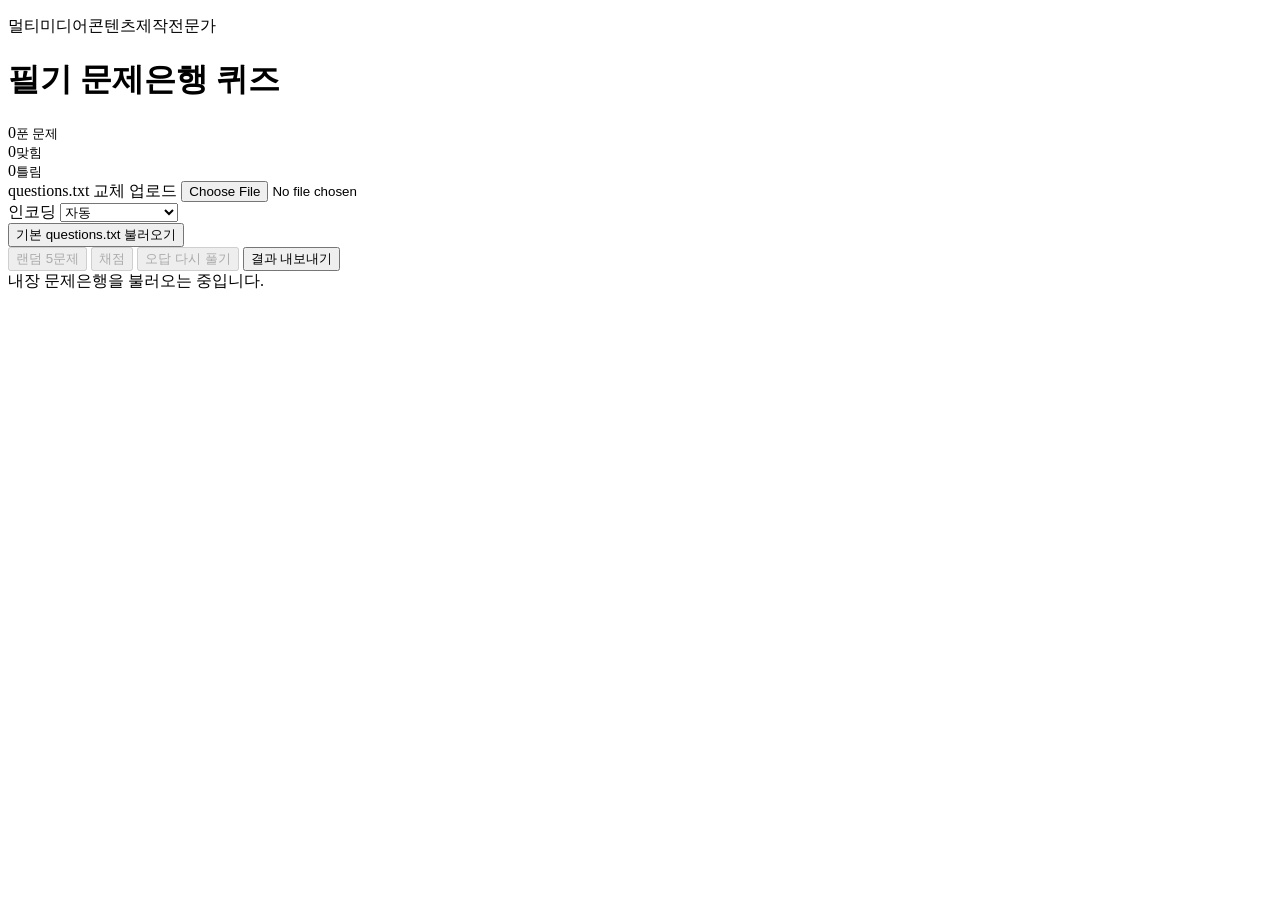
==== multimedia-quiz/index.html @ 29ee4582 "Add multimedia quiz PWA index" ====
<!DOCTYPE html>
<html lang="ko">
<head>
  <meta charset="UTF-8">
  <meta name="viewport" content="width=device-width, initial-scale=1.0, viewport-fit=cover">
  <meta name="theme-color" content="#0f766e">
  <meta name="apple-mobile-web-app-capable" content="yes">
  <meta name="apple-mobile-web-app-title" content="필기 퀴즈">
  <meta name="apple-mobile-web-app-status-bar-style" content="default">
  <title>멀티미디어 필기 퀴즈</title>
  <link rel="manifest" href="manifest.webmanifest">
  <link rel="icon" href="icon.svg" type="image/svg+xml">
  <link rel="apple-touch-icon" href="icon.svg">
  <link rel="stylesheet" href="style.css">
</head>
<body>
  <div class="app">
    <header class="top">
      <div>
        <p class="eyebrow">멀티미디어콘텐츠제작전문가</p>
        <h1>필기 문제은행 퀴즈</h1>
      </div>
      <div class="stats" aria-label="오늘 학습 통계">
        <div><span id="todaySolved">0</span><small>푼 문제</small></div>
        <div><span id="todayCorrect">0</span><small>맞힘</small></div>
        <div><span id="todayWrong">0</span><small>틀림</small></div>
      </div>
    </header>

    <main>
      <section class="panel loader">
        <div class="field">
          <label for="fileInput">questions.txt 교체 업로드</label>
          <input id="fileInput" type="file" accept=".txt,text/plain">
        </div>
        <div class="field compact">
          <label for="encodingSelect">인코딩</label>
          <select id="encodingSelect">
            <option value="auto">자동</option>
            <option value="utf-8">UTF-8</option>
            <option value="euc-kr">EUC-KR/CP949</option>
          </select>
        </div>
        <button id="loadSampleBtn" type="button">기본 questions.txt 불러오기</button>
      </section>

      <section class="toolbar">
        <button id="newSetBtn" type="button" disabled>랜덤 5문제</button>
        <button id="gradeBtn" type="button" disabled>채점</button>
        <button id="retryWrongBtn" type="button" disabled>오답 다시 풀기</button>
        <button id="exportBtn" type="button">결과 내보내기</button>
      </section>

      <section class="status" id="statusBox">내장 문제은행을 불러오는 중입니다.</section>
      <section id="quizList" class="quiz-list" aria-live="polite"></section>
    </main>
  </div>

  <template id="questionTemplate">
    <article class="question-card">
      <div class="question-head"><span class="badge question-number"></span><span class="subject"></span></div>
      <p class="question-text"></p>
      <div class="choices"></div>
      <div class="answer-box"></div>
      <div class="result"></div>
      <details class="explanation">
        <summary>해설 보기</summary>
        <p class="explanation-text"></p>
        <p class="keyword-text"></p>
      </details>
    </article>
  </template>

  <script src="script.js"></script>
</body>
</html>
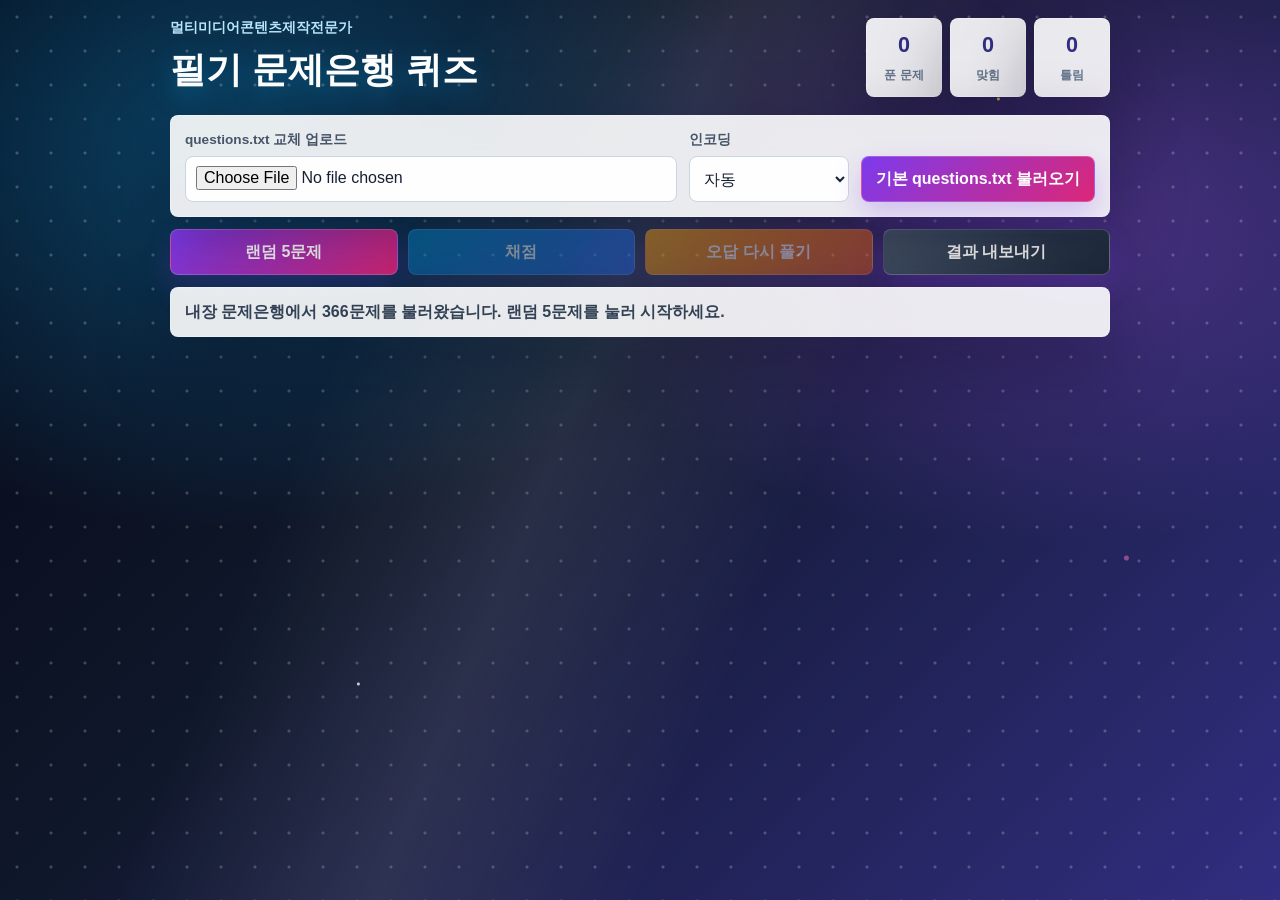
==== commit 0fb9892a: "Add multimedia quiz PWA" ====
--- a/multimedia-quiz/index.html
+++ b/multimedia-quiz/index.html
@@ -21,9 +21,18 @@
         <h1>필기 문제은행 퀴즈</h1>
       </div>
       <div class="stats" aria-label="오늘 학습 통계">
-        <div><span id="todaySolved">0</span><small>푼 문제</small></div>
-        <div><span id="todayCorrect">0</span><small>맞힘</small></div>
-        <div><span id="todayWrong">0</span><small>틀림</small></div>
+        <div>
+          <span id="todaySolved">0</span>
+          <small>푼 문제</small>
+        </div>
+        <div>
+          <span id="todayCorrect">0</span>
+          <small>맞힘</small>
+        </div>
+        <div>
+          <span id="todayWrong">0</span>
+          <small>틀림</small>
+        </div>
       </div>
     </header>
 
@@ -51,14 +60,20 @@
         <button id="exportBtn" type="button">결과 내보내기</button>
       </section>
 
-      <section class="status" id="statusBox">내장 문제은행을 불러오는 중입니다.</section>
+      <section class="status" id="statusBox">
+        내장 문제은행을 불러오는 중입니다.
+      </section>
+
       <section id="quizList" class="quiz-list" aria-live="polite"></section>
     </main>
   </div>
 
   <template id="questionTemplate">
     <article class="question-card">
-      <div class="question-head"><span class="badge question-number"></span><span class="subject"></span></div>
+      <div class="question-head">
+        <span class="badge question-number"></span>
+        <span class="subject"></span>
+      </div>
       <p class="question-text"></p>
       <div class="choices"></div>
       <div class="answer-box"></div>
--- a/multimedia-quiz/style.css
+++ b/multimedia-quiz/style.css
@@ -0,0 +1,363 @@
+:root {
+  --bg: #070a1d;
+  --panel: rgba(255, 255, 255, 0.9);
+  --panel-strong: rgba(255, 255, 255, 0.96);
+  --text: #162033;
+  --muted: #64748b;
+  --line: rgba(255, 255, 255, 0.28);
+  --brand: #7c3aed;
+  --brand-dark: #5b21b6;
+  --accent: #0ea5e9;
+  --good: #047857;
+  --bad: #be123c;
+  --warn: #f59e0b;
+  --shadow: 0 24px 70px rgba(7, 10, 29, 0.38);
+}
+
+* {
+  box-sizing: border-box;
+}
+
+body {
+  min-height: 100vh;
+  margin: 0;
+  background:
+    radial-gradient(circle at 14% 18%, rgba(56, 189, 248, 0.42) 0 2px, transparent 3px),
+    radial-gradient(circle at 78% 11%, rgba(252, 211, 77, 0.8) 0 1px, transparent 2px),
+    radial-gradient(circle at 88% 62%, rgba(244, 114, 182, 0.5) 0 2px, transparent 3px),
+    radial-gradient(circle at 28% 76%, rgba(255, 255, 255, 0.75) 0 1px, transparent 2px),
+    radial-gradient(ellipse at 18% 16%, rgba(14, 165, 233, 0.34), transparent 36%),
+    radial-gradient(ellipse at 82% 24%, rgba(168, 85, 247, 0.34), transparent 34%),
+    linear-gradient(135deg, #050816 0%, #0f172a 42%, #312e81 100%);
+  background-attachment: fixed;
+  color: var(--text);
+  font-family: -apple-system, BlinkMacSystemFont, "Segoe UI", Roboto, "Noto Sans KR", Arial, sans-serif;
+  line-height: 1.5;
+}
+
+body::before {
+  position: fixed;
+  inset: 0;
+  z-index: -1;
+  content: "";
+  background:
+    linear-gradient(112deg, transparent 0 28%, rgba(255, 255, 255, 0.22) 45%, transparent 62%),
+    radial-gradient(circle at 50% 50%, rgba(255, 255, 255, 0.5) 0 1px, transparent 2px);
+  background-size: 100% 100%, 34px 34px;
+  opacity: 0.44;
+  pointer-events: none;
+}
+
+button,
+input,
+select,
+textarea {
+  font: inherit;
+}
+
+button {
+  min-height: 46px;
+  border: 1px solid rgba(255, 255, 255, 0.2);
+  border-radius: 8px;
+  background: linear-gradient(135deg, var(--brand), #db2777);
+  color: #fff;
+  padding: 10px 14px;
+  font-weight: 800;
+  cursor: pointer;
+  box-shadow: 0 12px 28px rgba(124, 58, 237, 0.24);
+}
+
+button:hover:not(:disabled) {
+  filter: brightness(1.06);
+  transform: translateY(-1px);
+}
+
+button:disabled {
+  cursor: not-allowed;
+  opacity: 0.45;
+  transform: none;
+}
+
+.app {
+  width: min(980px, 100%);
+  margin: 0 auto;
+  padding: max(18px, env(safe-area-inset-top)) 20px 28px;
+}
+
+.top {
+  display: grid;
+  grid-template-columns: 1fr auto;
+  gap: 16px;
+  align-items: end;
+  margin-bottom: 18px;
+  color: #fff;
+}
+
+.eyebrow {
+  margin: 0 0 4px;
+  color: #bae6fd;
+  font-size: 0.86rem;
+  font-weight: 900;
+}
+
+h1 {
+  margin: 0;
+  font-size: clamp(1.45rem, 3vw, 2.25rem);
+  letter-spacing: 0;
+  text-shadow: 0 8px 26px rgba(14, 165, 233, 0.35);
+}
+
+.stats {
+  display: grid;
+  grid-template-columns: repeat(3, minmax(76px, 1fr));
+  gap: 8px;
+}
+
+.stats div,
+.panel,
+.status,
+.question-card {
+  border: 1px solid var(--line);
+  border-radius: 8px;
+  background: var(--panel);
+  box-shadow: var(--shadow);
+  backdrop-filter: blur(16px);
+}
+
+.stats div {
+  padding: 10px;
+  text-align: center;
+}
+
+.stats span {
+  display: block;
+  color: #312e81;
+  font-size: 1.35rem;
+  font-weight: 900;
+}
+
+.stats small {
+  color: var(--muted);
+  font-size: 0.78rem;
+  font-weight: 800;
+}
+
+.loader {
+  display: grid;
+  grid-template-columns: minmax(0, 1fr) 160px auto;
+  gap: 12px;
+  align-items: end;
+  padding: 14px;
+}
+
+.field label {
+  display: block;
+  margin-bottom: 6px;
+  color: #475569;
+  font-size: 0.85rem;
+  font-weight: 800;
+}
+
+input[type="file"],
+select,
+textarea {
+  width: 100%;
+  min-height: 46px;
+  border: 1px solid #cbd5e1;
+  border-radius: 8px;
+  background: rgba(255, 255, 255, 0.96);
+  color: var(--text);
+  padding: 9px 10px;
+}
+
+textarea {
+  min-height: 92px;
+  resize: vertical;
+}
+
+.toolbar {
+  display: grid;
+  grid-template-columns: repeat(4, 1fr);
+  gap: 10px;
+  margin: 12px 0;
+}
+
+#gradeBtn {
+  background: linear-gradient(135deg, #0284c7, #2563eb);
+}
+
+#retryWrongBtn {
+  background: linear-gradient(135deg, #f59e0b, #ea580c);
+}
+
+#exportBtn {
+  background: linear-gradient(135deg, #475569, #1e293b);
+}
+
+.status {
+  padding: 12px 14px;
+  color: #334155;
+  font-weight: 800;
+}
+
+.quiz-list {
+  display: grid;
+  gap: 14px;
+  margin-top: 14px;
+}
+
+.question-card {
+  position: relative;
+  overflow: hidden;
+  padding: 16px;
+  background: var(--panel-strong);
+}
+
+.question-card::before {
+  position: absolute;
+  top: 0;
+  left: 0;
+  width: 100%;
+  height: 4px;
+  content: "";
+  background: linear-gradient(90deg, #38bdf8, #a78bfa, #f472b6, #facc15);
+}
+
+.question-head {
+  display: flex;
+  flex-wrap: wrap;
+  gap: 8px;
+  align-items: center;
+  margin-bottom: 10px;
+}
+
+.badge,
+.subject {
+  border-radius: 999px;
+  padding: 4px 9px;
+  font-size: 0.8rem;
+  font-weight: 900;
+}
+
+.badge {
+  background: #ede9fe;
+  color: #5b21b6;
+}
+
+.subject {
+  background: #e0f2fe;
+  color: #075985;
+}
+
+.question-text {
+  margin: 0 0 14px;
+  white-space: pre-wrap;
+  font-size: 1.04rem;
+  font-weight: 750;
+}
+
+.choices {
+  display: grid;
+  gap: 8px;
+}
+
+.choice-btn {
+  width: 100%;
+  min-height: 48px;
+  border: 1px solid #d8b4fe;
+  background: #fff;
+  color: var(--text);
+  text-align: left;
+  font-weight: 750;
+  box-shadow: none;
+}
+
+.choice-btn:hover {
+  border-color: #7c3aed;
+  background: #f5f3ff;
+}
+
+.choice-btn.selected {
+  border-color: #7c3aed;
+  background: linear-gradient(135deg, #ede9fe, #e0f2fe);
+  color: #312e81;
+}
+
+.answer-box {
+  margin-top: 8px;
+}
+
+.result {
+  display: none;
+  margin-top: 12px;
+  border-radius: 8px;
+  padding: 12px;
+  font-weight: 900;
+}
+
+.result.correct {
+  display: block;
+  border: 1px solid #86efac;
+  background: linear-gradient(135deg, #dcfce7, #ecfeff);
+  color: var(--good);
+}
+
+.result.wrong {
+  display: block;
+  border: 1px solid #fecdd3;
+  background: linear-gradient(135deg, #ffe4e6, #fff7ed);
+  color: var(--bad);
+}
+
+.explanation {
+  margin-top: 10px;
+  color: var(--muted);
+}
+
+.explanation summary {
+  cursor: pointer;
+  font-weight: 900;
+}
+
+.explanation p {
+  margin: 8px 0 0;
+  white-space: pre-wrap;
+}
+
+@media (max-width: 720px) {
+  .app {
+    padding: max(14px, env(safe-area-inset-top)) 14px 22px;
+  }
+
+  .top,
+  .loader,
+  .toolbar {
+    grid-template-columns: 1fr;
+  }
+
+  .stats {
+    grid-template-columns: repeat(3, 1fr);
+  }
+
+  .loader {
+    align-items: stretch;
+  }
+
+  .question-card {
+    padding: 14px;
+  }
+}
+
+@media (max-width: 420px) {
+  .stats {
+    gap: 6px;
+  }
+
+  .stats div {
+    padding: 8px 5px;
+  }
+
+  .stats span {
+    font-size: 1.1rem;
+  }
+}
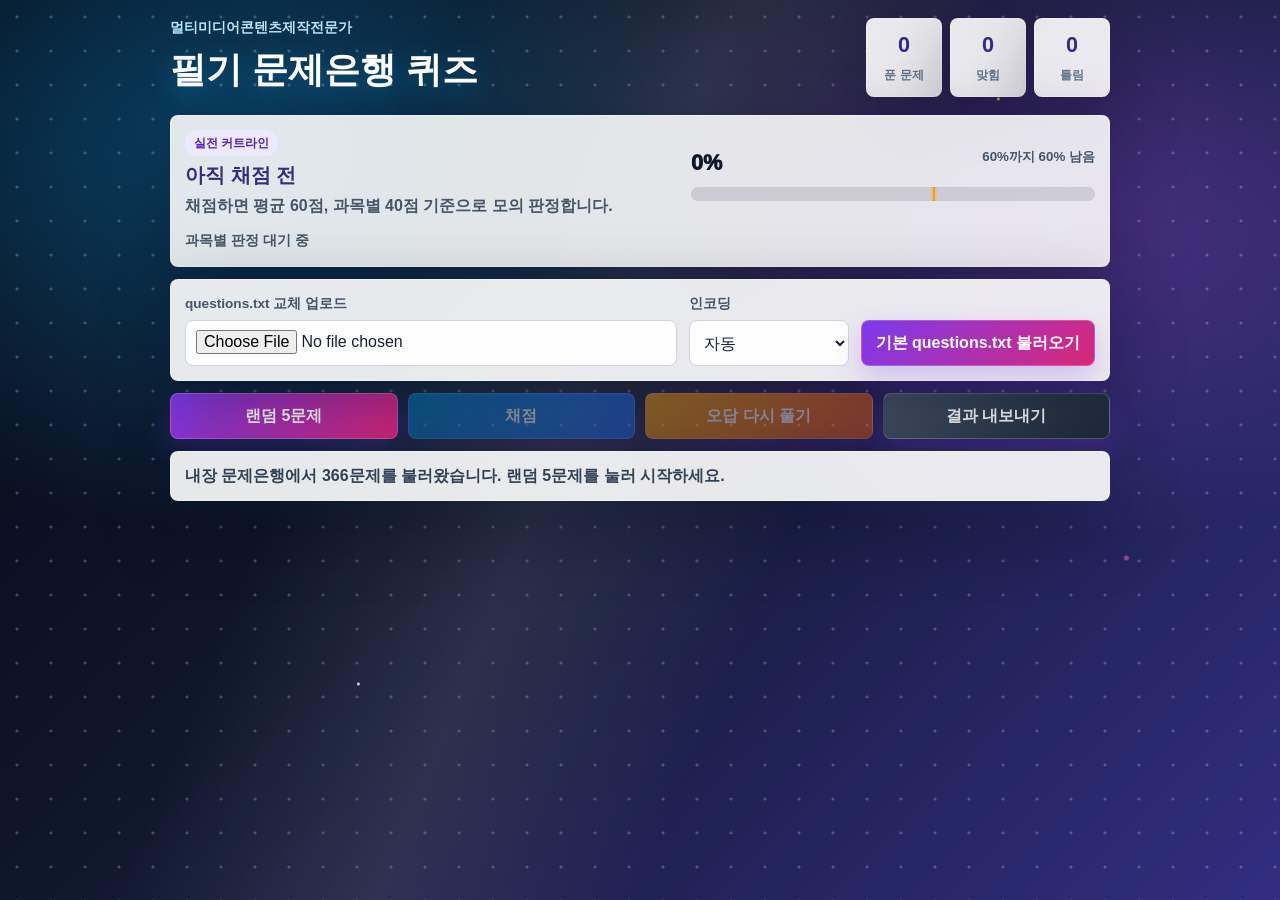
==== commit ecb57abc: "Add exam cutoff assessment" ====
--- a/multimedia-quiz/index.html
+++ b/multimedia-quiz/index.html
@@ -37,6 +37,25 @@
     </header>
 
     <main>
+      <section class="exam-panel" aria-label="실전 합격선 판정">
+        <div class="exam-summary">
+          <span class="exam-label">실전 커트라인</span>
+          <strong id="examStatus">아직 채점 전</strong>
+          <p id="examMessage">채점하면 평균 60점, 과목별 40점 기준으로 모의 판정합니다.</p>
+        </div>
+        <div class="score-meter" aria-label="현재 세트 점수">
+          <div class="meter-top">
+            <span id="examPercent">0%</span>
+            <small id="examMargin">60%까지 60% 남음</small>
+          </div>
+          <div class="meter-track">
+            <div id="examBar" class="meter-fill"></div>
+            <span class="cutline"></span>
+          </div>
+        </div>
+        <div id="subjectBreakdown" class="subject-breakdown">과목별 판정 대기 중</div>
+      </section>
+
       <section class="panel loader">
         <div class="field">
           <label for="fileInput">questions.txt 교체 업로드</label>
--- a/multimedia-quiz/style.css
+++ b/multimedia-quiz/style.css
@@ -150,6 +150,115 @@
   padding: 14px;
 }
 
+.exam-panel {
+  display: grid;
+  grid-template-columns: minmax(0, 1.1fr) minmax(220px, 0.9fr);
+  gap: 12px;
+  margin-bottom: 12px;
+  padding: 14px;
+  border: 1px solid rgba(255, 255, 255, 0.32);
+  border-radius: 8px;
+  background: rgba(255, 255, 255, 0.88);
+  box-shadow: var(--shadow);
+  backdrop-filter: blur(16px);
+}
+
+.exam-summary strong {
+  display: block;
+  color: #312e81;
+  font-size: 1.25rem;
+  font-weight: 950;
+}
+
+.exam-summary p {
+  margin: 4px 0 0;
+  color: #475569;
+  font-weight: 750;
+}
+
+.exam-label {
+  display: inline-block;
+  margin-bottom: 4px;
+  border-radius: 999px;
+  background: #ede9fe;
+  color: #5b21b6;
+  padding: 4px 9px;
+  font-size: 0.78rem;
+  font-weight: 950;
+}
+
+.score-meter {
+  align-self: center;
+}
+
+.meter-top {
+  display: flex;
+  justify-content: space-between;
+  gap: 8px;
+  margin-bottom: 8px;
+  color: #475569;
+  font-weight: 850;
+}
+
+.meter-top span {
+  color: #0f172a;
+  font-size: 1.35rem;
+  font-weight: 950;
+}
+
+.meter-track {
+  position: relative;
+  overflow: hidden;
+  height: 14px;
+  border-radius: 999px;
+  background: rgba(15, 23, 42, 0.12);
+}
+
+.meter-fill {
+  width: 0%;
+  height: 100%;
+  border-radius: inherit;
+  background: linear-gradient(90deg, #38bdf8, #8b5cf6, #f472b6);
+  transition: width 240ms ease;
+}
+
+.cutline {
+  position: absolute;
+  top: -4px;
+  bottom: -4px;
+  left: 60%;
+  width: 2px;
+  background: #f59e0b;
+  box-shadow: 0 0 0 2px rgba(245, 158, 11, 0.22);
+}
+
+.subject-breakdown {
+  grid-column: 1 / -1;
+  display: flex;
+  flex-wrap: wrap;
+  gap: 8px;
+  color: #475569;
+  font-size: 0.9rem;
+  font-weight: 800;
+}
+
+.subject-pill {
+  border: 1px solid #cbd5e1;
+  border-radius: 999px;
+  background: rgba(255, 255, 255, 0.78);
+  padding: 5px 10px;
+}
+
+.subject-pill.pass {
+  border-color: #86efac;
+  color: #047857;
+}
+
+.subject-pill.fail {
+  border-color: #fecdd3;
+  color: #be123c;
+}
+
 .field label {
   display: block;
   margin-bottom: 6px;
@@ -330,6 +439,7 @@
   }
 
   .top,
+  .exam-panel,
   .loader,
   .toolbar {
     grid-template-columns: 1fr;
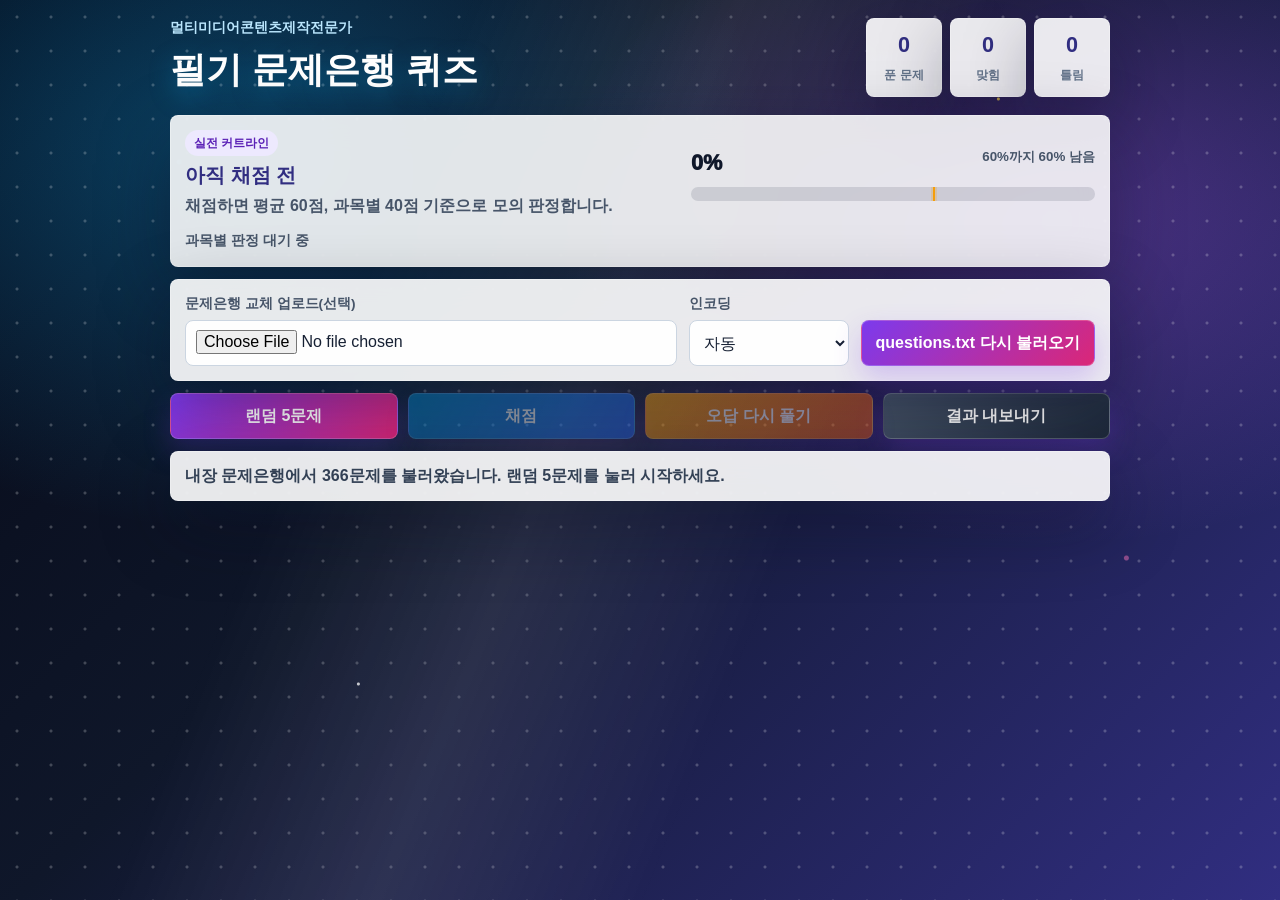
==== commit fa8a1ebf: "Show options for matching questions" ====
--- a/multimedia-quiz/index.html
+++ b/multimedia-quiz/index.html
@@ -58,7 +58,7 @@
 
       <section class="panel loader">
         <div class="field">
-          <label for="fileInput">questions.txt 교체 업로드</label>
+          <label for="fileInput">문제은행 교체 업로드(선택)</label>
           <input id="fileInput" type="file" accept=".txt,text/plain">
         </div>
         <div class="field compact">
@@ -69,7 +69,7 @@
             <option value="euc-kr">EUC-KR/CP949</option>
           </select>
         </div>
-        <button id="loadSampleBtn" type="button">기본 questions.txt 불러오기</button>
+        <button id="loadSampleBtn" type="button">questions.txt 다시 불러오기</button>
       </section>
 
       <section class="toolbar">
@@ -80,7 +80,7 @@
       </section>
 
       <section class="status" id="statusBox">
-        내장 문제은행을 불러오는 중입니다.
+        문제은행은 이미 앱에 들어있습니다. 교체할 때만 TXT를 업로드하세요.
       </section>
 
       <section id="quizList" class="quiz-list" aria-live="polite"></section>
--- a/multimedia-quiz/style.css
+++ b/multimedia-quiz/style.css
@@ -392,6 +392,22 @@
   color: #312e81;
 }
 
+.matching-options {
+  display: grid;
+  gap: 8px;
+  margin-bottom: 10px;
+}
+
+.matching-option {
+  border: 1px solid #d8b4fe;
+  border-radius: 8px;
+  background: rgba(255, 255, 255, 0.92);
+  color: #1e293b;
+  padding: 10px 12px;
+  white-space: pre-wrap;
+  font-weight: 750;
+}
+
 .answer-box {
   margin-top: 8px;
 }
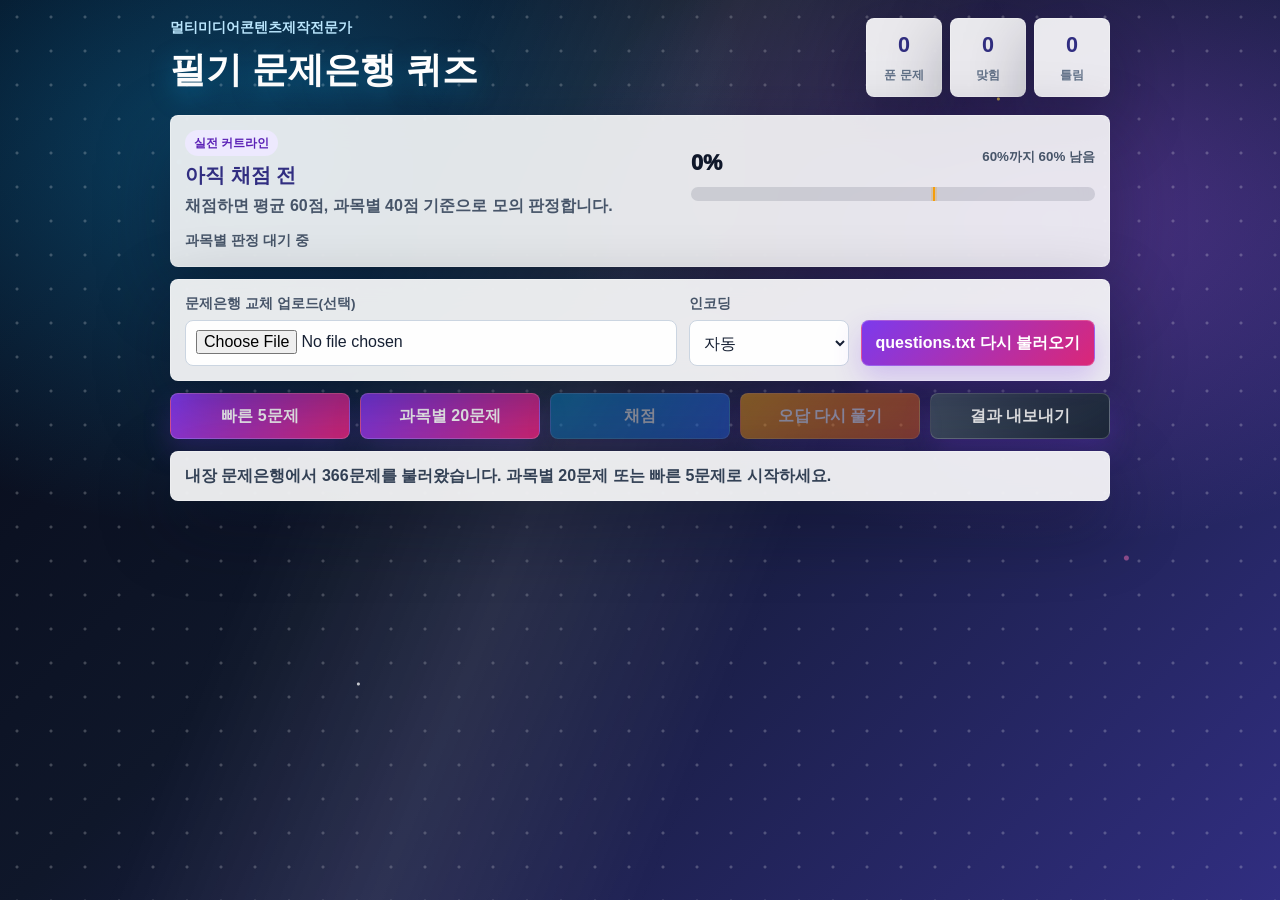
==== commit 060d15c5: "Add balanced subject practice mode" ====
--- a/multimedia-quiz/index.html
+++ b/multimedia-quiz/index.html
@@ -73,7 +73,8 @@
       </section>
 
       <section class="toolbar">
-        <button id="newSetBtn" type="button" disabled>랜덤 5문제</button>
+        <button id="quickSetBtn" type="button" disabled>빠른 5문제</button>
+        <button id="newSetBtn" type="button" disabled>과목별 20문제</button>
         <button id="gradeBtn" type="button" disabled>채점</button>
         <button id="retryWrongBtn" type="button" disabled>오답 다시 풀기</button>
         <button id="exportBtn" type="button">결과 내보내기</button>
--- a/multimedia-quiz/style.css
+++ b/multimedia-quiz/style.css
@@ -286,7 +286,7 @@
 
 .toolbar {
   display: grid;
-  grid-template-columns: repeat(4, 1fr);
+  grid-template-columns: repeat(5, 1fr);
   gap: 10px;
   margin: 12px 0;
 }
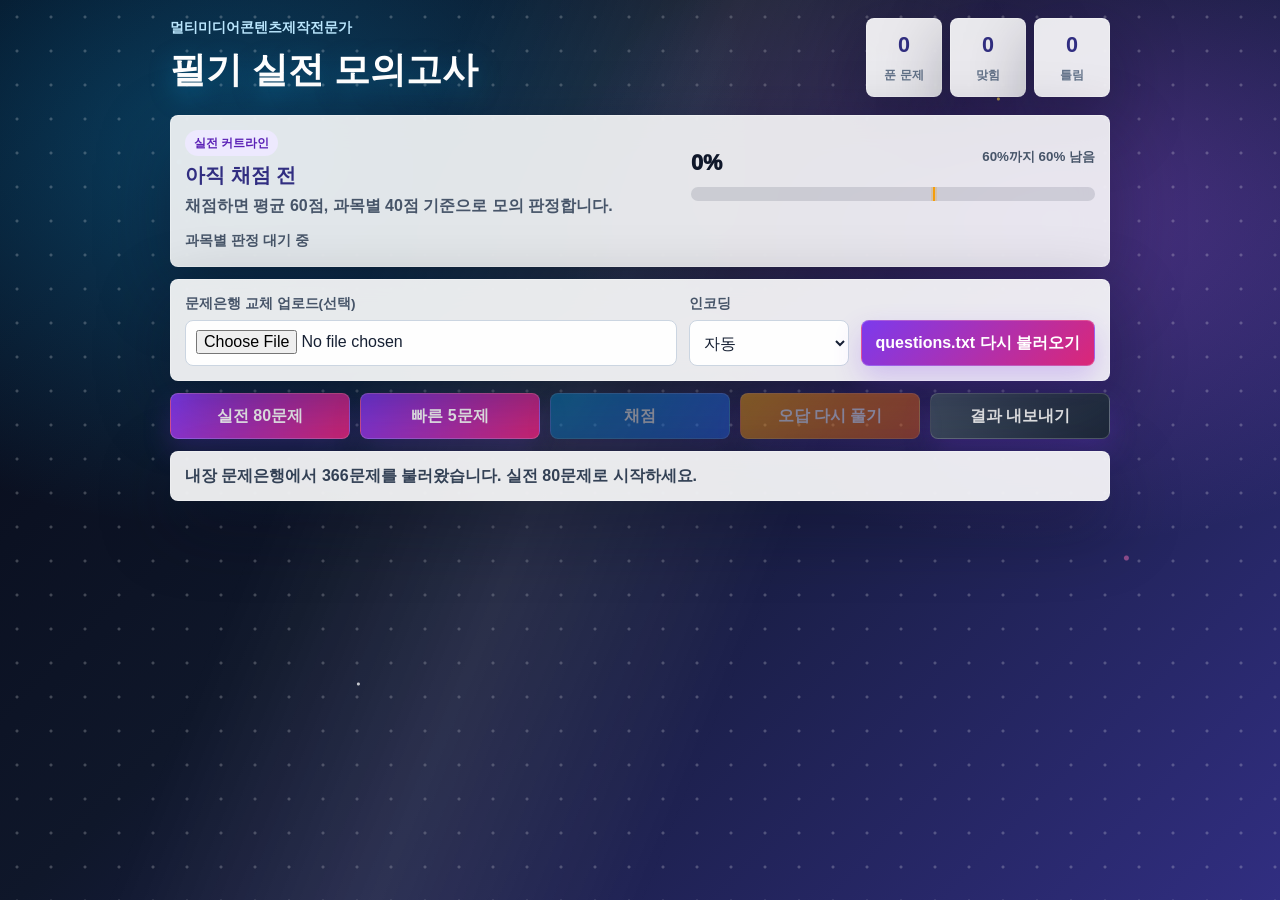
==== commit 03ff54e3: "Make quiz use full mock exam mode" ====
--- a/multimedia-quiz/index.html
+++ b/multimedia-quiz/index.html
@@ -7,7 +7,7 @@
   <meta name="apple-mobile-web-app-capable" content="yes">
   <meta name="apple-mobile-web-app-title" content="필기 퀴즈">
   <meta name="apple-mobile-web-app-status-bar-style" content="default">
-  <title>멀티미디어 필기 퀴즈</title>
+  <title>멀티미디어 필기 모의고사</title>
   <link rel="manifest" href="manifest.webmanifest">
   <link rel="icon" href="icon.svg" type="image/svg+xml">
   <link rel="apple-touch-icon" href="icon.svg">
@@ -18,7 +18,7 @@
     <header class="top">
       <div>
         <p class="eyebrow">멀티미디어콘텐츠제작전문가</p>
-        <h1>필기 문제은행 퀴즈</h1>
+        <h1>필기 실전 모의고사</h1>
       </div>
       <div class="stats" aria-label="오늘 학습 통계">
         <div>
@@ -41,7 +41,7 @@
         <div class="exam-summary">
           <span class="exam-label">실전 커트라인</span>
           <strong id="examStatus">아직 채점 전</strong>
-          <p id="examMessage">채점하면 평균 60점, 과목별 40점 기준으로 모의 판정합니다.</p>
+          <p id="examMessage">실전 80문제를 채점하면 평균 60점, 과목별 40점 기준으로 판정합니다.</p>
         </div>
         <div class="score-meter" aria-label="현재 세트 점수">
           <div class="meter-top">
@@ -73,15 +73,15 @@
       </section>
 
       <section class="toolbar">
+        <button id="newSetBtn" type="button" disabled>실전 80문제</button>
         <button id="quickSetBtn" type="button" disabled>빠른 5문제</button>
-        <button id="newSetBtn" type="button" disabled>과목별 20문제</button>
         <button id="gradeBtn" type="button" disabled>채점</button>
         <button id="retryWrongBtn" type="button" disabled>오답 다시 풀기</button>
         <button id="exportBtn" type="button">결과 내보내기</button>
       </section>
 
       <section class="status" id="statusBox">
-        문제은행은 이미 앱에 들어있습니다. 교체할 때만 TXT를 업로드하세요.
+        문제은행은 이미 앱에 들어있습니다. 실전 80문제로 시작하세요.
       </section>
 
       <section id="quizList" class="quiz-list" aria-live="polite"></section>
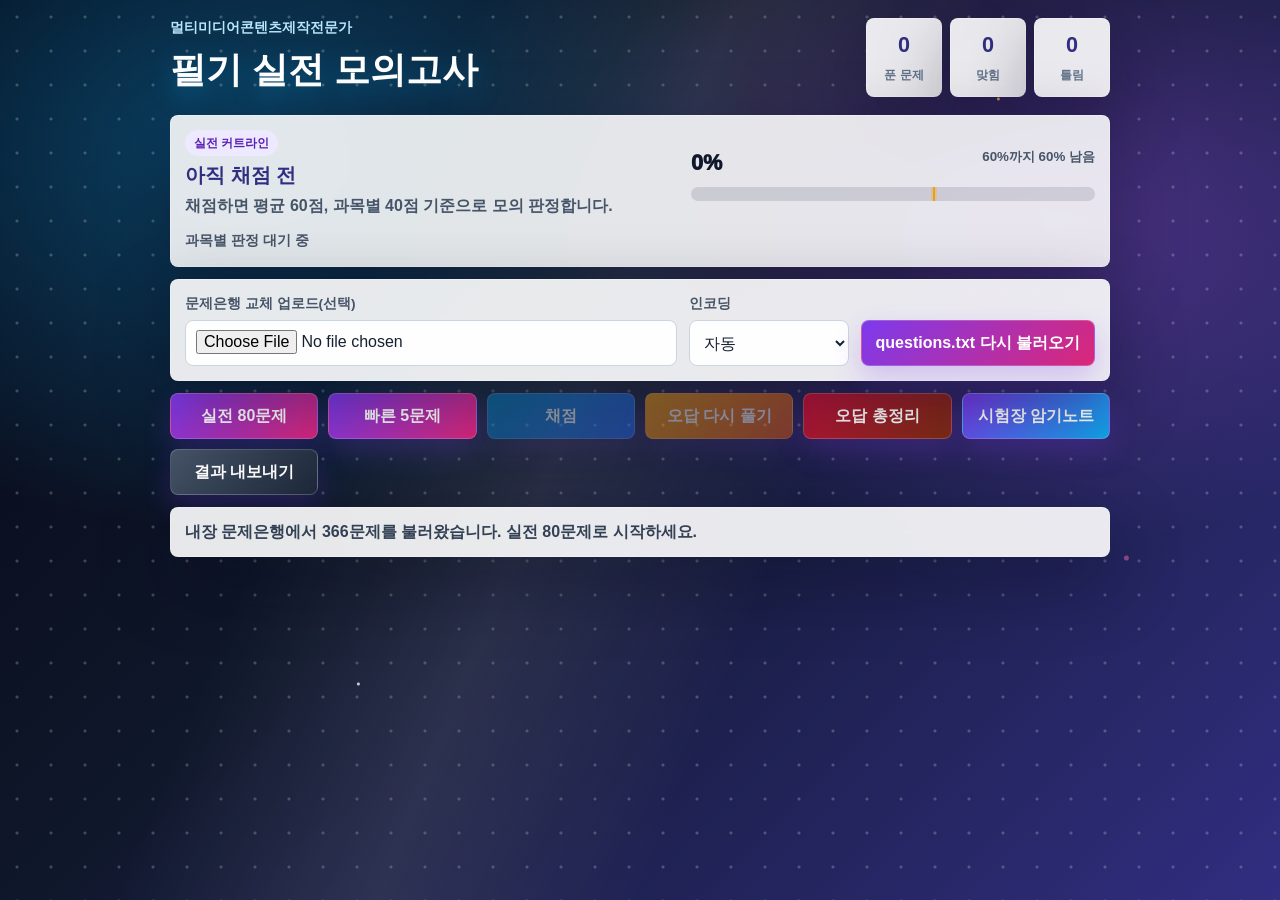
==== commit acef5c2d: "Add final wrong answer and cram review views" ====
--- a/multimedia-quiz/index.html
+++ b/multimedia-quiz/index.html
@@ -21,18 +21,9 @@
         <h1>필기 실전 모의고사</h1>
       </div>
       <div class="stats" aria-label="오늘 학습 통계">
-        <div>
-          <span id="todaySolved">0</span>
-          <small>푼 문제</small>
-        </div>
-        <div>
-          <span id="todayCorrect">0</span>
-          <small>맞힘</small>
-        </div>
-        <div>
-          <span id="todayWrong">0</span>
-          <small>틀림</small>
-        </div>
+        <div><span id="todaySolved">0</span><small>푼 문제</small></div>
+        <div><span id="todayCorrect">0</span><small>맞힘</small></div>
+        <div><span id="todayWrong">0</span><small>틀림</small></div>
       </div>
     </header>
 
@@ -77,6 +68,8 @@
         <button id="quickSetBtn" type="button" disabled>빠른 5문제</button>
         <button id="gradeBtn" type="button" disabled>채점</button>
         <button id="retryWrongBtn" type="button" disabled>오답 다시 풀기</button>
+        <button id="wrongSummaryBtn" type="button">오답 총정리</button>
+        <button id="cramNotesBtn" type="button">시험장 암기노트</button>
         <button id="exportBtn" type="button">결과 내보내기</button>
       </section>
 
--- a/multimedia-quiz/style.css
+++ b/multimedia-quiz/style.css
@@ -286,7 +286,7 @@
 
 .toolbar {
   display: grid;
-  grid-template-columns: repeat(5, 1fr);
+  grid-template-columns: repeat(auto-fit, minmax(132px, 1fr));
   gap: 10px;
   margin: 12px 0;
 }
@@ -301,6 +301,14 @@
 
 #exportBtn {
   background: linear-gradient(135deg, #475569, #1e293b);
+}
+
+#wrongSummaryBtn {
+  background: linear-gradient(135deg, #be123c, #7c2d12);
+}
+
+#cramNotesBtn {
+  background: linear-gradient(135deg, #7c3aed, #0ea5e9);
 }
 
 .status {
@@ -449,6 +457,24 @@
   white-space: pre-wrap;
 }
 
+.review-answer {
+  margin-top: 10px;
+  border: 1px solid #86efac;
+  border-radius: 8px;
+  background: linear-gradient(135deg, #dcfce7, #ecfeff);
+  color: #047857;
+  padding: 10px 12px;
+  font-weight: 950;
+}
+
+.review-explanation,
+.keyword-text {
+  margin: 10px 0 0;
+  color: #475569;
+  white-space: pre-wrap;
+  font-weight: 750;
+}
+
 @media (max-width: 720px) {
   .app {
     padding: max(14px, env(safe-area-inset-top)) 14px 22px;
